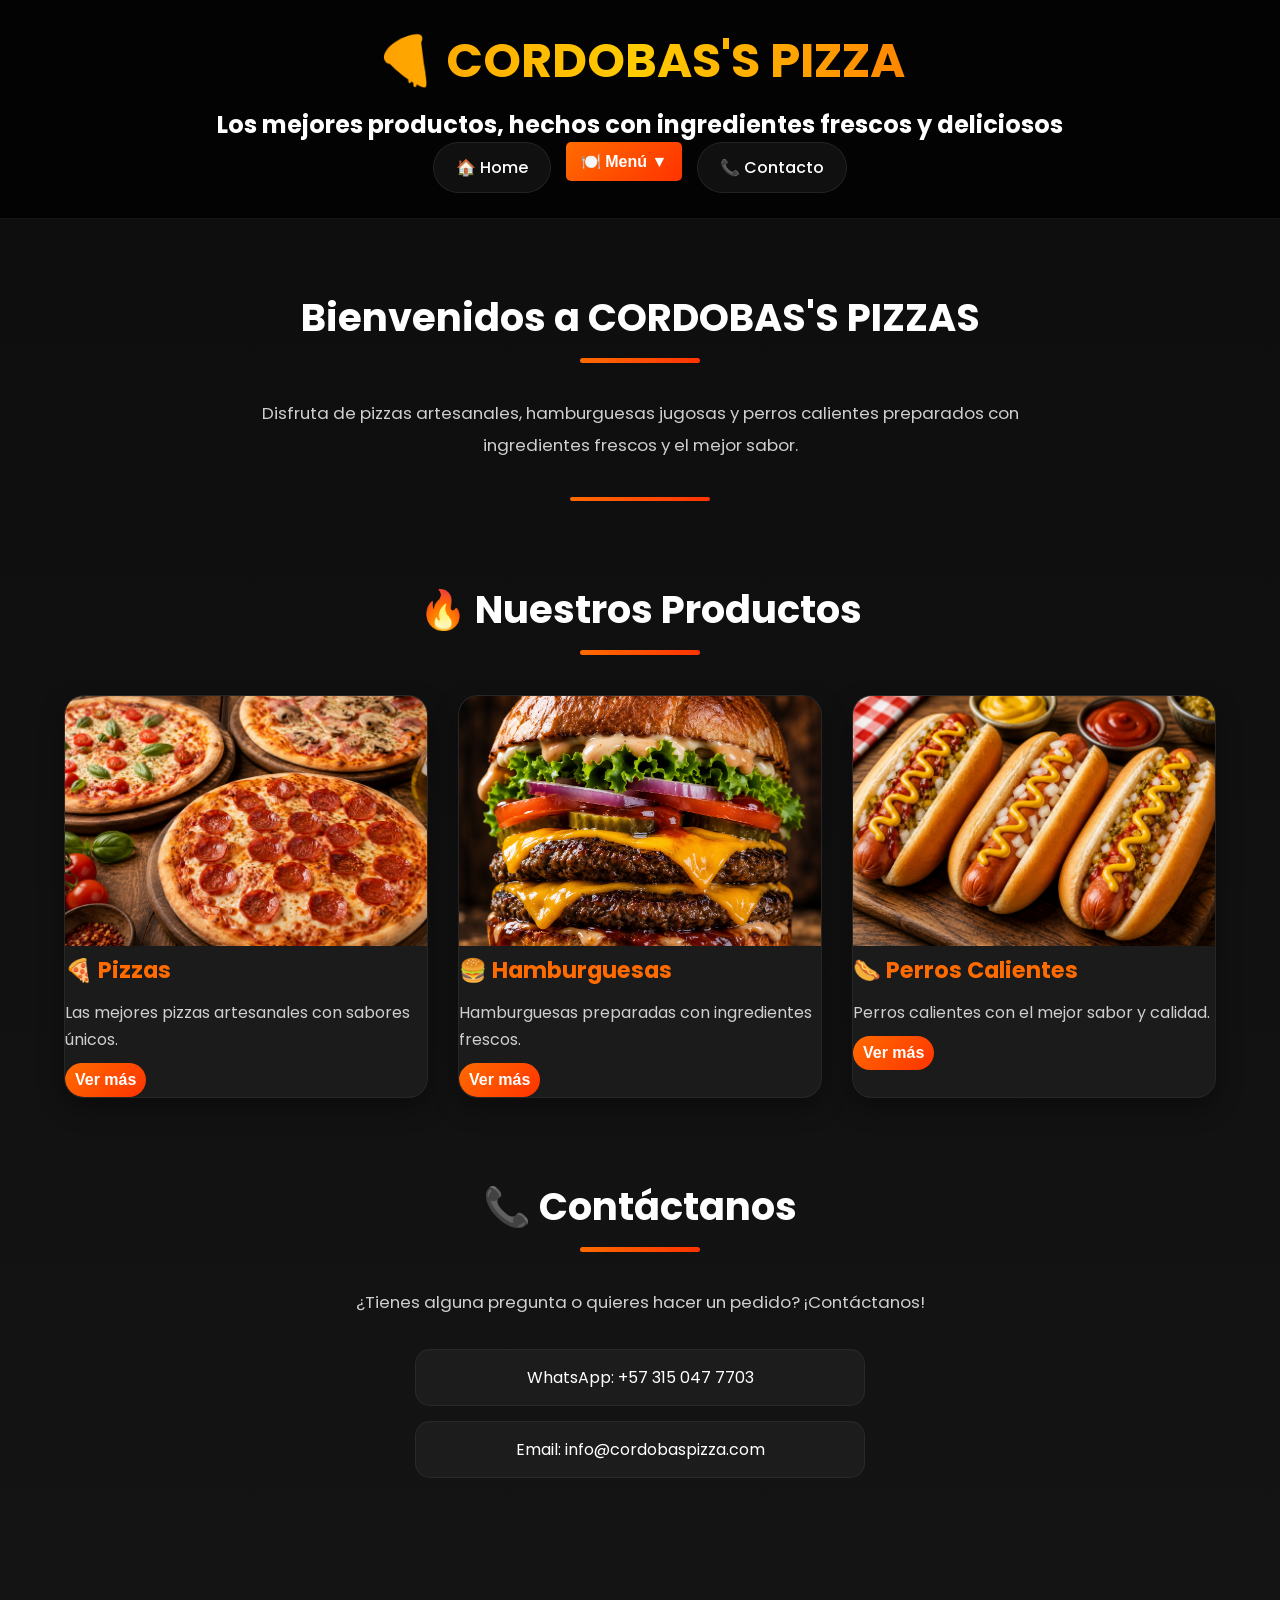
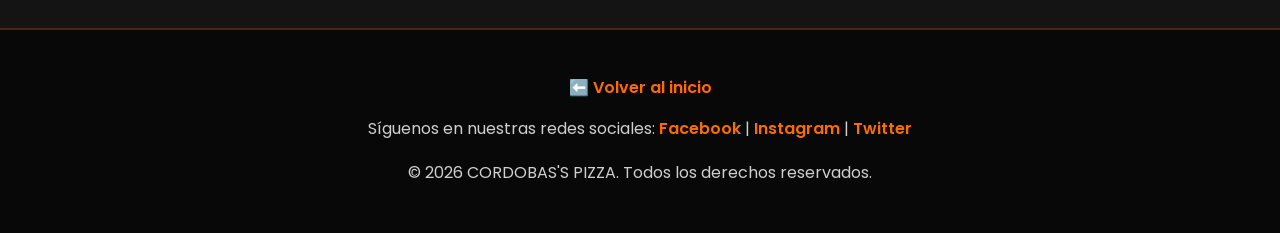
==== index.html @ d69d6845 "Add files via upload" ====
<!DOCTYPE html>
<html lang="es">
<head>
    <meta charset="UTF-8">
    <meta name="viewport" content="width=device-width, initial-scale=1.0">
    <title>CORDOBAS'S PIZZA</title>
    <link rel="stylesheet" href="styles.css">
    <script src="scripts.js" defer></script>
    <link rel="icon" href="img/icon.png" type="image/x-icon">
</head>

<body>

<header id="header">

    <h1 id="titulo">🍕 CORDOBAS'S PIZZA</h1>
    <h2>Los mejores productos, hechos con ingredientes frescos y deliciosos</h2>

    <nav id="navbar">

    <a href="index.html">🏠 Home</a>

    <div class="dropdown">
        <button class="dropbtn">🍽️ Menú ▼</button>

        <div class="dropdown-content">
            <a href="pizzas.html">🍕 Pizzas</a>
            <a href="hamburguesas.html">🍔 Hamburguesas</a>
            <a href="perros.html">🌭 Perros Calientes</a>
        </div>
    </div>

    <a href="#contact">📞 Contacto</a>

</nav>

</header>

<main>

<section id="bienvenida">

    <h2 id="subtitulo">Bienvenidos a CORDOBAS'S PIZZAS</h2>

    <p>
        Disfruta de pizzas artesanales, hamburguesas jugosas y perros calientes
        preparados con ingredientes frescos y el mejor sabor.
    </p>

    <hr>

</section>

<section id="productos">

    <h2 class="titulo-seccion">🔥 Nuestros Productos</h2>

    <article class="contenedor-productos">

        <div class="pizza-card">
            <img src="img/pizzas.png" alt="Pizzas" width="400">
            <h3>🍕 Pizzas</h3>
            <p>Las mejores pizzas artesanales con sabores únicos.</p>
            <a href="pizzas.html" id="ver-mas-pizzas">
                <button>Ver más</button>
            </a>
        </div>

        <div class="pizza-card">
            <img src="img/doble.png" alt="Hamburguesas" width="400">
            <h3>🍔 Hamburguesas</h3>
            <p>Hamburguesas preparadas con ingredientes frescos.</p>
            <a href="hamburguesas.html" id="ver-mas-pizzas">
                <button>Ver más</button>
            </a>
        </div>

        <div class="pizza-card">
            <img src="img/perros.png" alt="Perros calientes" width="400">
            <h3>🌭 Perros Calientes</h3>
            <p>Perros calientes con el mejor sabor y calidad.</p>
            <a href="perros.html" id="ver-mas-pizzas">
                <button>Ver más</button>
            </a>
        </div>
    </article>
</section>
<section id="contact">

    <h2 class="titulo-seccion">📞 Contáctanos</h2>

    <p>¿Tienes alguna pregunta o quieres hacer un pedido? ¡Contáctanos!</p>

    <ul>
        <li>
            <a href="https://wa.link/mfidxe" target="_blank">WhatsApp: +57 315 047 7703</a>
        </li>
        <li>Email: info@cordobaspizza.com</li>
    </ul>

</section>

</main>

<footer>
    <a href="index.html">⬅️ Volver al inicio</a>
    <p>Síguenos en nuestras redes sociales:
        <a href="https://www.facebook.com/cordobaspizza" target="_blank">Facebook</a> |
        <a href="https://www.instagram.com/cordobaspizza" target="_blank">Instagram</a> |
        <a href="https://www.twitter.com/cordobaspizza" target="_blank">Twitter</a>
    </p>
    <p>&copy; 2026 CORDOBAS'S PIZZA. Todos los derechos reservados.</p>
</footer>

</body>
</html>
---- styles.css ----
@import url('https://fonts.googleapis.com/css2?family=Poppins:wght@300;400;500;600;700&display=swap');

:root{
--primary:#ff6b00;
--secondary:#ff3300;
--dark:#111;
--card:#1b1b1b;
--white:#fff;
--gray:#cfcfcf;
--radius:20px;
--shadow:0 10px 25px rgba(0,0,0,.35);
--transition:.3s ease;
}

*{
margin:0;
padding:0;
box-sizing:border-box;
scroll-behavior:smooth;
}

body{
font-family:'Poppins',sans-serif;
background:linear-gradient(180deg,#0d0d0d,#151515);
color:var(--white);
overflow-x:hidden;
}

body::-webkit-scrollbar{
width:10px;
}

body::-webkit-scrollbar-thumb{
background:var(--primary);
border-radius:20px;
}

#header{
position:sticky;
top:0;
z-index:1000;
padding:25px 5%;
background:rgba(0,0,0,.75);
backdrop-filter:blur(10px);
border-bottom:1px solid rgba(255,255,255,.08);
text-align:center;
}

#titulo{
font-size:3rem;
font-weight:700;
background:linear-gradient(90deg,var(--primary),#ffcc00,var(--secondary));
background-clip:text;
-webkit-background-clip: text; 
-webkit-text-fill-color: transparent;
margin-bottom:10px;
}

#header h3{
font-size:1rem;
font-weight:300;
color:var(--gray);
margin-bottom:20px;
}

#navbar{
display:flex;
justify-content:center;
gap:15px;
flex-wrap:wrap;
}

#navbar a{
text-decoration:none;
color:var(--white);
padding:12px 22px;
border-radius:50px;
background:rgba(255,255,255,.05);
border:1px solid rgba(255,255,255,.08);
font-weight:500;
transition:var(--transition);
}

#navbar a:hover{
background:linear-gradient(135deg,var(--primary),var(--secondary));
transform:translateY(-3px);
box-shadow:0 8px 20px rgba(255,102,0,.35);
}

main{
padding:70px 5%;
}

section{
margin-bottom:80px;
}

#subtitulo,
.titulo-seccion{
font-size:2.4rem;
text-align:center;
margin-bottom:35px;
font-weight:700;
position:relative;
}

#subtitulo::after,
.titulo-seccion::after{
content:"";
display:block;
width:120px;
height:5px;
margin:12px auto 0;
border-radius:20px;
background:linear-gradient(90deg,var(--primary),var(--secondary));
}

#bienvenida p,
#contact p{
max-width:850px;
margin:auto;
text-align:center;
line-height:1.9;
font-size:1.05rem;
color:var(--gray);
}

hr{
width:140px;
height:4px;
border:none;
margin:35px auto;
border-radius:20px;
background:linear-gradient(90deg,var(--primary),var(--secondary));
}

.contenedor-productos,
article{
display:grid;
grid-template-columns:repeat(auto-fit,minmax(300px,1fr));
gap:30px;
margin-top:40px;
}

.card,
.pizza-card{
background:var(--card);
border-radius:var(--radius);
overflow:hidden;
box-shadow:var(--shadow);
transition:var(--transition);
border:1px solid rgba(255,255,255,.05);
}

.card:hover,
.pizza-card:hover{
transform:translateY(-8px);
box-shadow:0 18px 35px rgba(255,102,0,.25);
}

.card img,
.pizza-card img{
width:100%;
height:250px;
object-fit:cover;
transition:.5s;
}

.card:hover img,
.pizza-card:hover img{
transform:scale(1.05);
}

.card-content{
padding:22px;
}

.card h3,
.pizza-card h3{
font-size:1.4rem;
margin-bottom:12px;
color:var(--primary);
}

.card p,
.pizza-card p{
color:var(--gray);
line-height:1.7;
margin-bottom:10px;
}

.card strong,
.pizza-card strong{
color:var(--white);
}

.card a,
.pizza-card a{
text-decoration:none;
}

button,
.card a{
margin:0 auto;
align-items:center;
display:inline-block;
padding:8px 10px;
border:none;
border-radius:50px;
background:linear-gradient(135deg,var(--primary),var(--secondary));
color:var(--white);
font-weight:600;
font-size:1rem;
cursor:pointer;
transition:var(--transition);
text-align:center;
}

button:hover,
.card a:hover{
background:linear-gradient(135deg,var(--primary),var(--secondary));
transform:translateY(-3px);
box-shadow:0 10px 20px rgba(255,102,0,.35);
}

ul{
list-style:none;
display:flex;
flex-direction:column;
align-items:center;
gap:15px;
margin-top:30px;
}

ul li{
padding:15px 20px;
width:min(450px,100%);
text-align:center;
background:rgba(255,255,255,.04);
border-radius:15px;
border:1px solid rgba(255,255,255,.06);
transition:var(--transition);
}

ul li:hover{
background:rgba(255,102,0,.15);
transform:translateX(5px);
}

ul a{
text-decoration:none;
color:var(--white);
}

footer{
padding:45px 5%;
background:#080808;
text-align:center;
border-top:2px solid rgba(255,102,0,.3);
}

footer p{
margin-top:15px;
color:var(--gray);
line-height:1.8;
}

footer a{
text-decoration:none;
color:var(--primary);
font-weight:600;
transition:var(--transition);
}

footer a:hover{
color:var(--white);
}

@media(max-width:768px){
#titulo{
font-size:2.3rem;
}

#navbar{
flex-direction:column;
}

#navbar a{
width:100%;
text-align:center;
}

#subtitulo,
.titulo-seccion{
font-size:2rem;
}

.card img,
.pizza-card img{
height:220px;
}
}

@media(max-width:480px){
main{
padding:50px 20px;
}

#titulo{
font-size:1.9rem;
}

#subtitulo,
.titulo-seccion{
font-size:1.6rem;
}

button,
.card a{
align-items:center;
width:100%;
text-align:center;
}
}

.dropdown {
position: relative;
display: inline-block;
}

.dropbtn {
background-color: #ff6600;
color: white;
padding: 10px 15px;
font-size: 16px;
border: none;
cursor: pointer;
border-radius: 5px;
}

.dropdown-content {
display: none;
position: absolute;
background-color: rgb(80, 52, 27);
min-width: 200px;
box-shadow: 0px 8px 16px rgba(0,0,0,0.2);
border-radius: 5px;
z-index: 1;
}

.dropdown-content a {
color: black;
padding: 12px 16px;
text-decoration: none;
display: block;
color:var(--white);
border-radius:50px;
background:rgb(251, 197, 0);
border:1px solid rgb(143, 180, 11);
font-weight:500;
transition:var(--transition);
}

.dropdown-content a:hover {
background:linear-gradient(135deg,var(--primary),var(--secondary));
transform:translateY(-3px);
box-shadow:0 8px 20px rgba(255,102,0,.35);
}

.dropdown:hover .dropdown-content {
display: block;
}
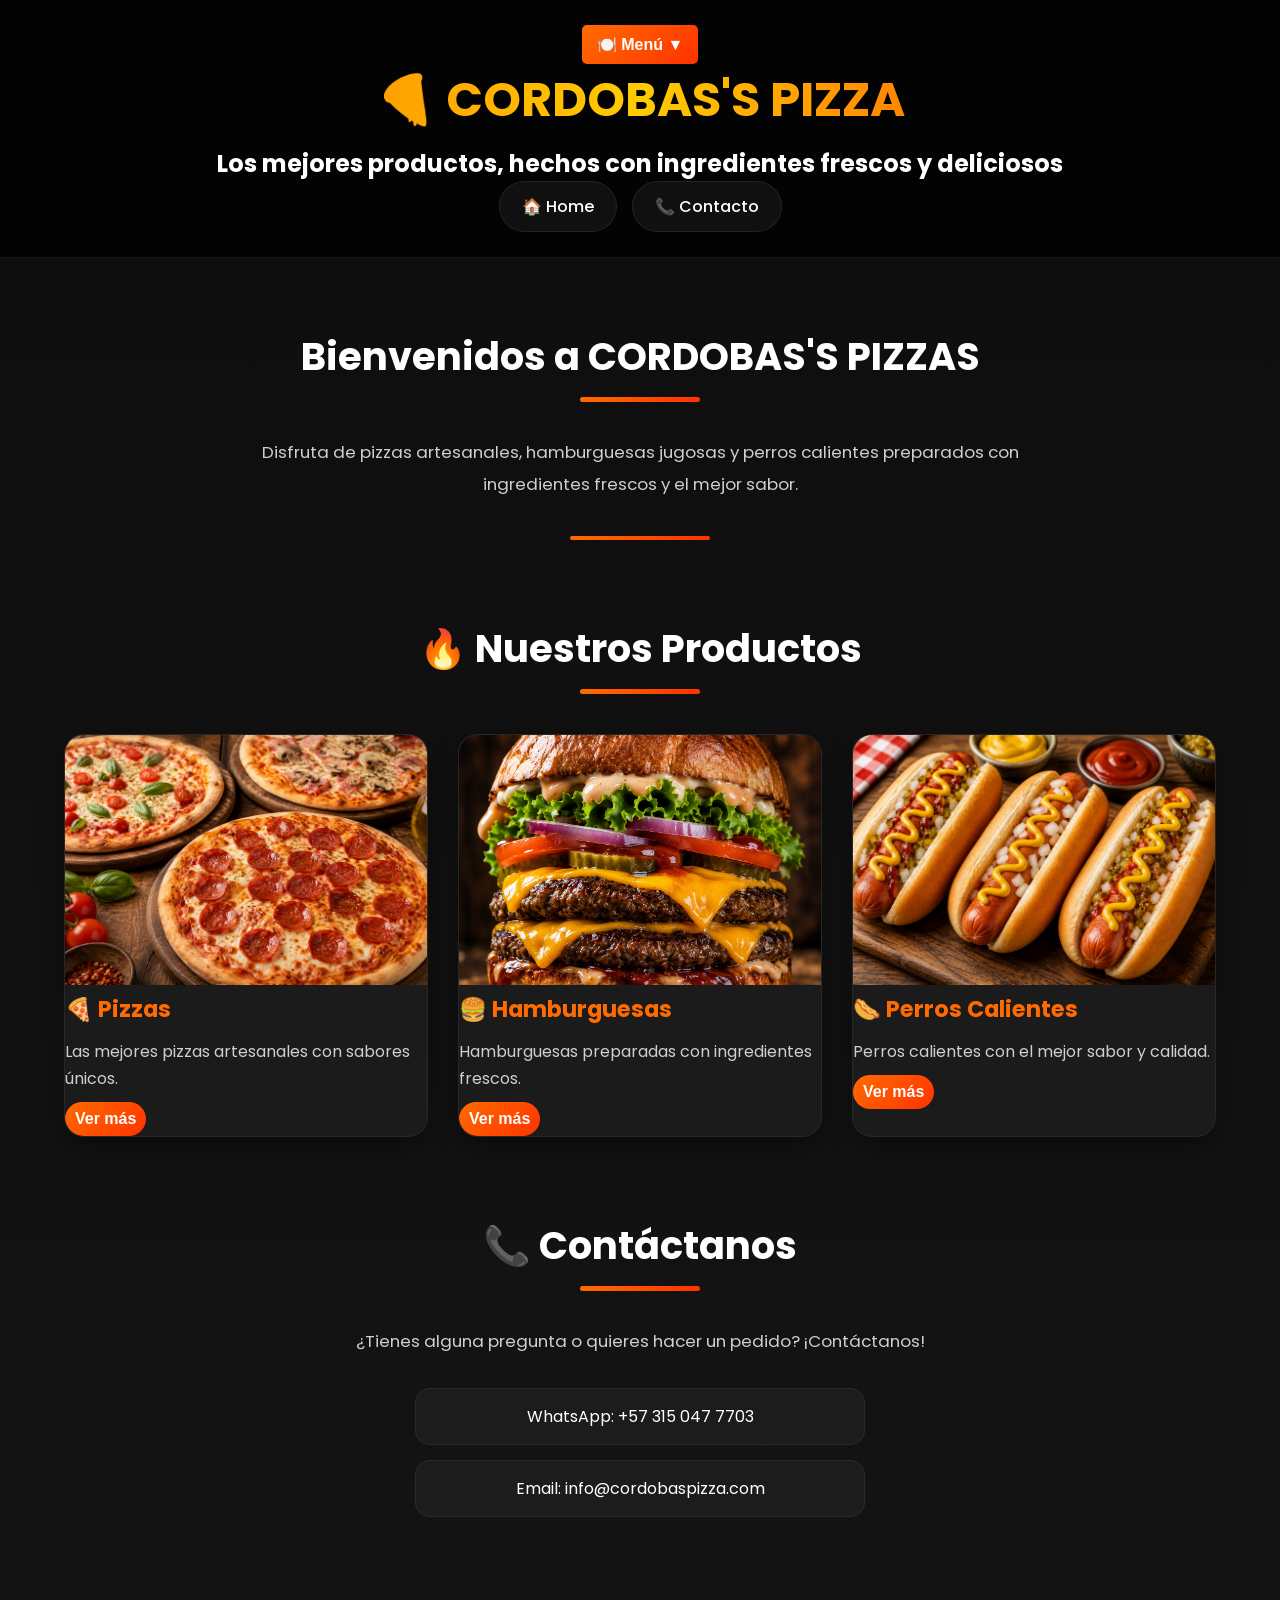
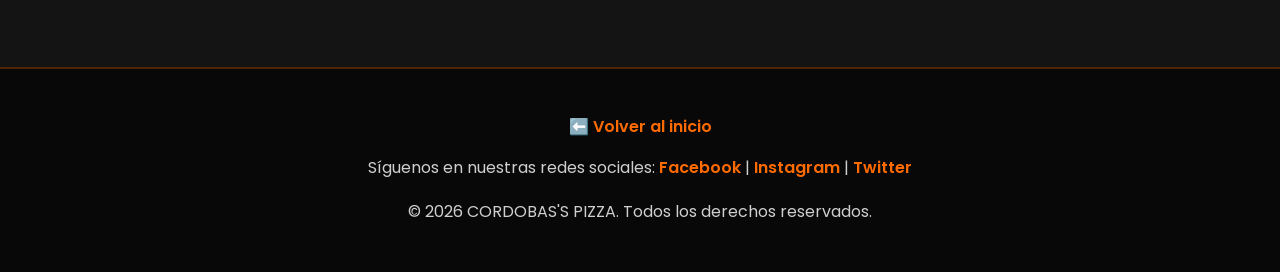
==== commit a08c9b3a: "Update index.html" ====
--- a/index.html
+++ b/index.html
@@ -12,15 +12,7 @@
 <body>
 
 <header id="header">
-
-    <h1 id="titulo">🍕 CORDOBAS'S PIZZA</h1>
-    <h2>Los mejores productos, hechos con ingredientes frescos y deliciosos</h2>
-
-    <nav id="navbar">
-
-    <a href="index.html">🏠 Home</a>
-
-    <div class="dropdown">
+        <div class="dropdown">
         <button class="dropbtn">🍽️ Menú ▼</button>
 
         <div class="dropdown-content">
@@ -29,6 +21,13 @@
             <a href="perros.html">🌭 Perros Calientes</a>
         </div>
     </div>
+
+    <h1 id="titulo">🍕 CORDOBAS'S PIZZA</h1>
+    <h2>Los mejores productos, hechos con ingredientes frescos y deliciosos</h2>
+
+    <nav id="navbar">
+
+    <a href="index.html">🏠 Home</a>
 
     <a href="#contact">📞 Contacto</a>
 
@@ -113,4 +112,4 @@
 </footer>
 
 </body>
-</html>+</html>
--- a/styles.css
+++ b/styles.css
@@ -36,7 +36,6 @@
 }
 
 #header{
-position:sticky;
 top:0;
 z-index:1000;
 padding:25px 5%;
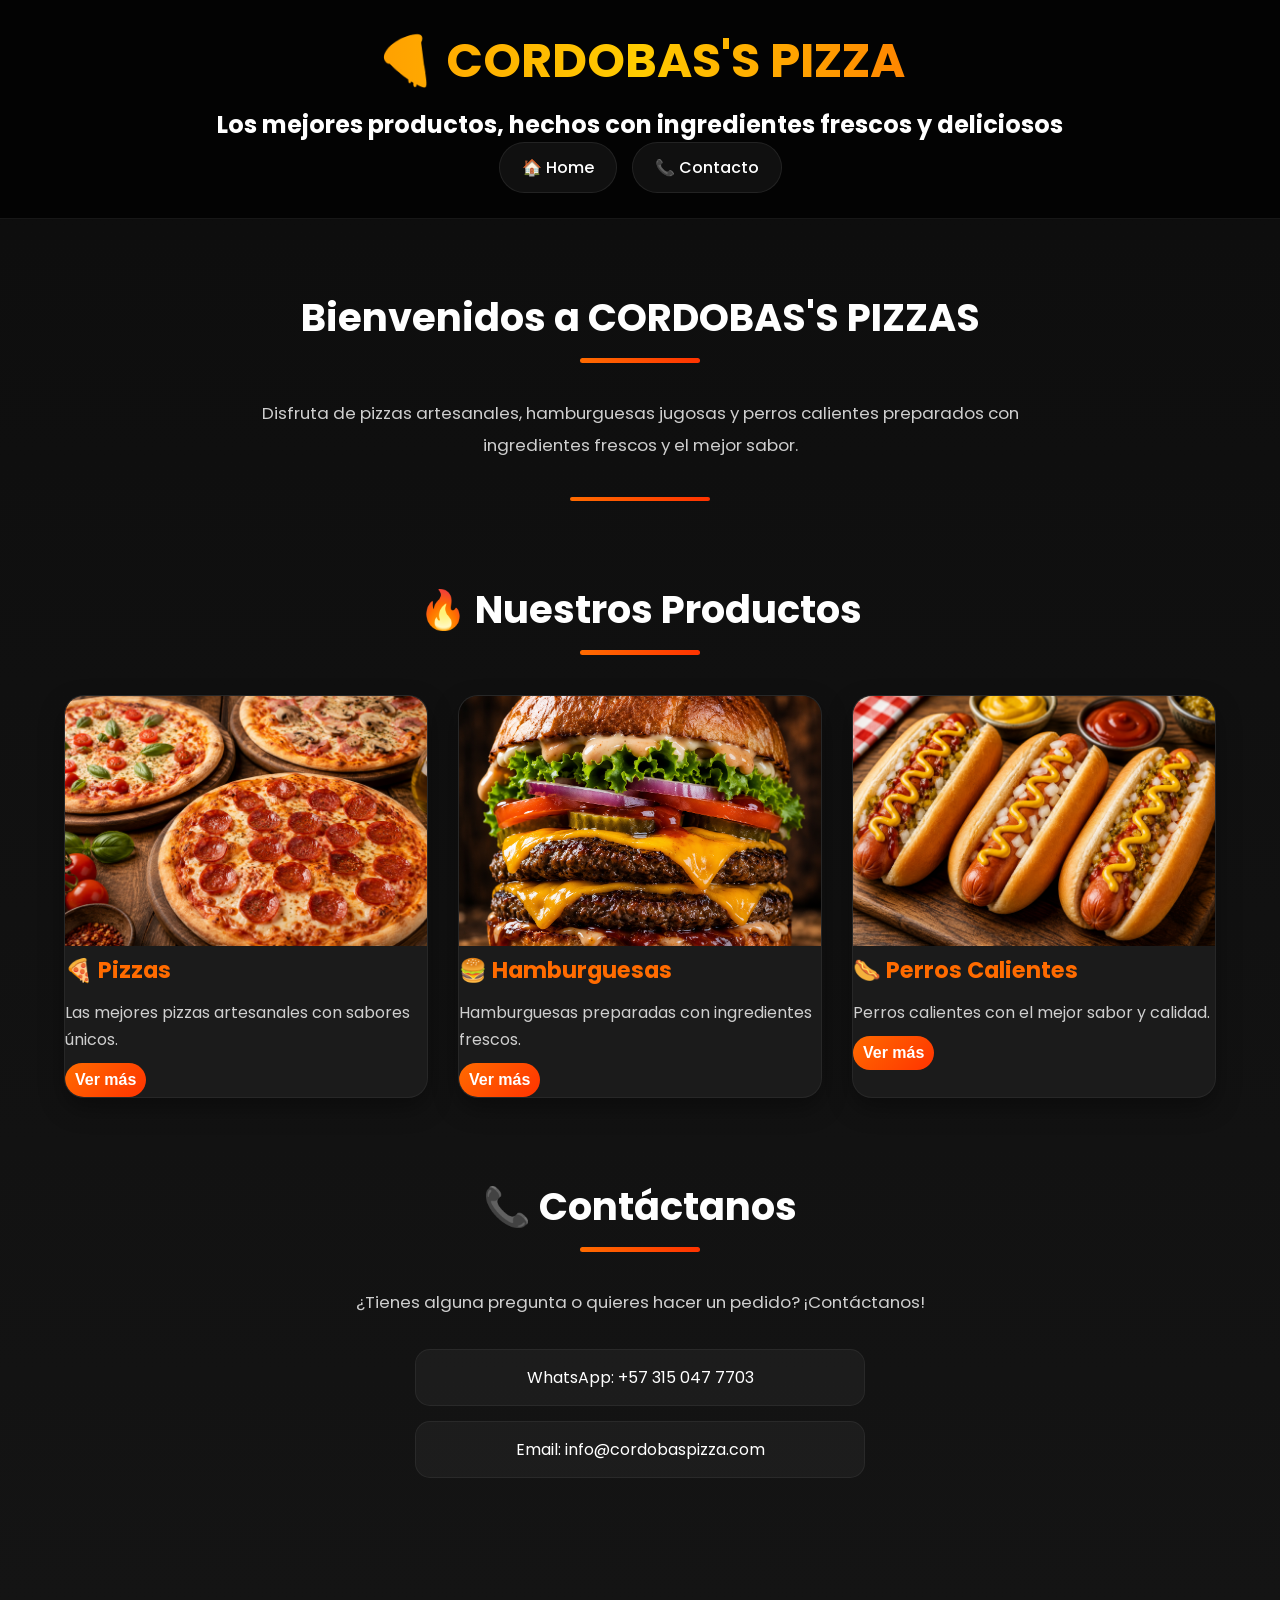
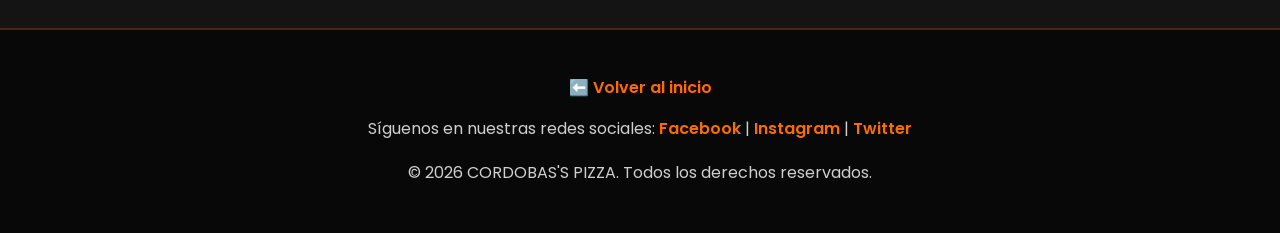
==== commit 07850e22: "Update index.html" ====
--- a/index.html
+++ b/index.html
@@ -5,22 +5,17 @@
     <meta name="viewport" content="width=device-width, initial-scale=1.0">
     <title>CORDOBAS'S PIZZA</title>
     <link rel="stylesheet" href="styles.css">
-    <script src="scripts.js" defer></script>
     <link rel="icon" href="img/icon.png" type="image/x-icon">
 </head>
 
 <body>
 
 <header id="header">
-        <div class="dropdown">
-        <button class="dropbtn">🍽️ Menú ▼</button>
-
         <div class="dropdown-content">
             <a href="pizzas.html">🍕 Pizzas</a>
             <a href="hamburguesas.html">🍔 Hamburguesas</a>
             <a href="perros.html">🌭 Perros Calientes</a>
         </div>
-    </div>
 
     <h1 id="titulo">🍕 CORDOBAS'S PIZZA</h1>
     <h2>Los mejores productos, hechos con ingredientes frescos y deliciosos</h2>
--- a/styles.css
+++ b/styles.css
@@ -214,6 +214,9 @@
 transition:var(--transition);
 text-align:center;
 }
+#menu {
+  align-items: left;
+}
 
 button:hover,
 .card a:hover{
@@ -323,8 +326,8 @@
 }
 
 .dropdown {
-position: relative;
-display: inline-block;
+display: flex;
+justify-content: flex-left;
 }
 
 .dropbtn {
